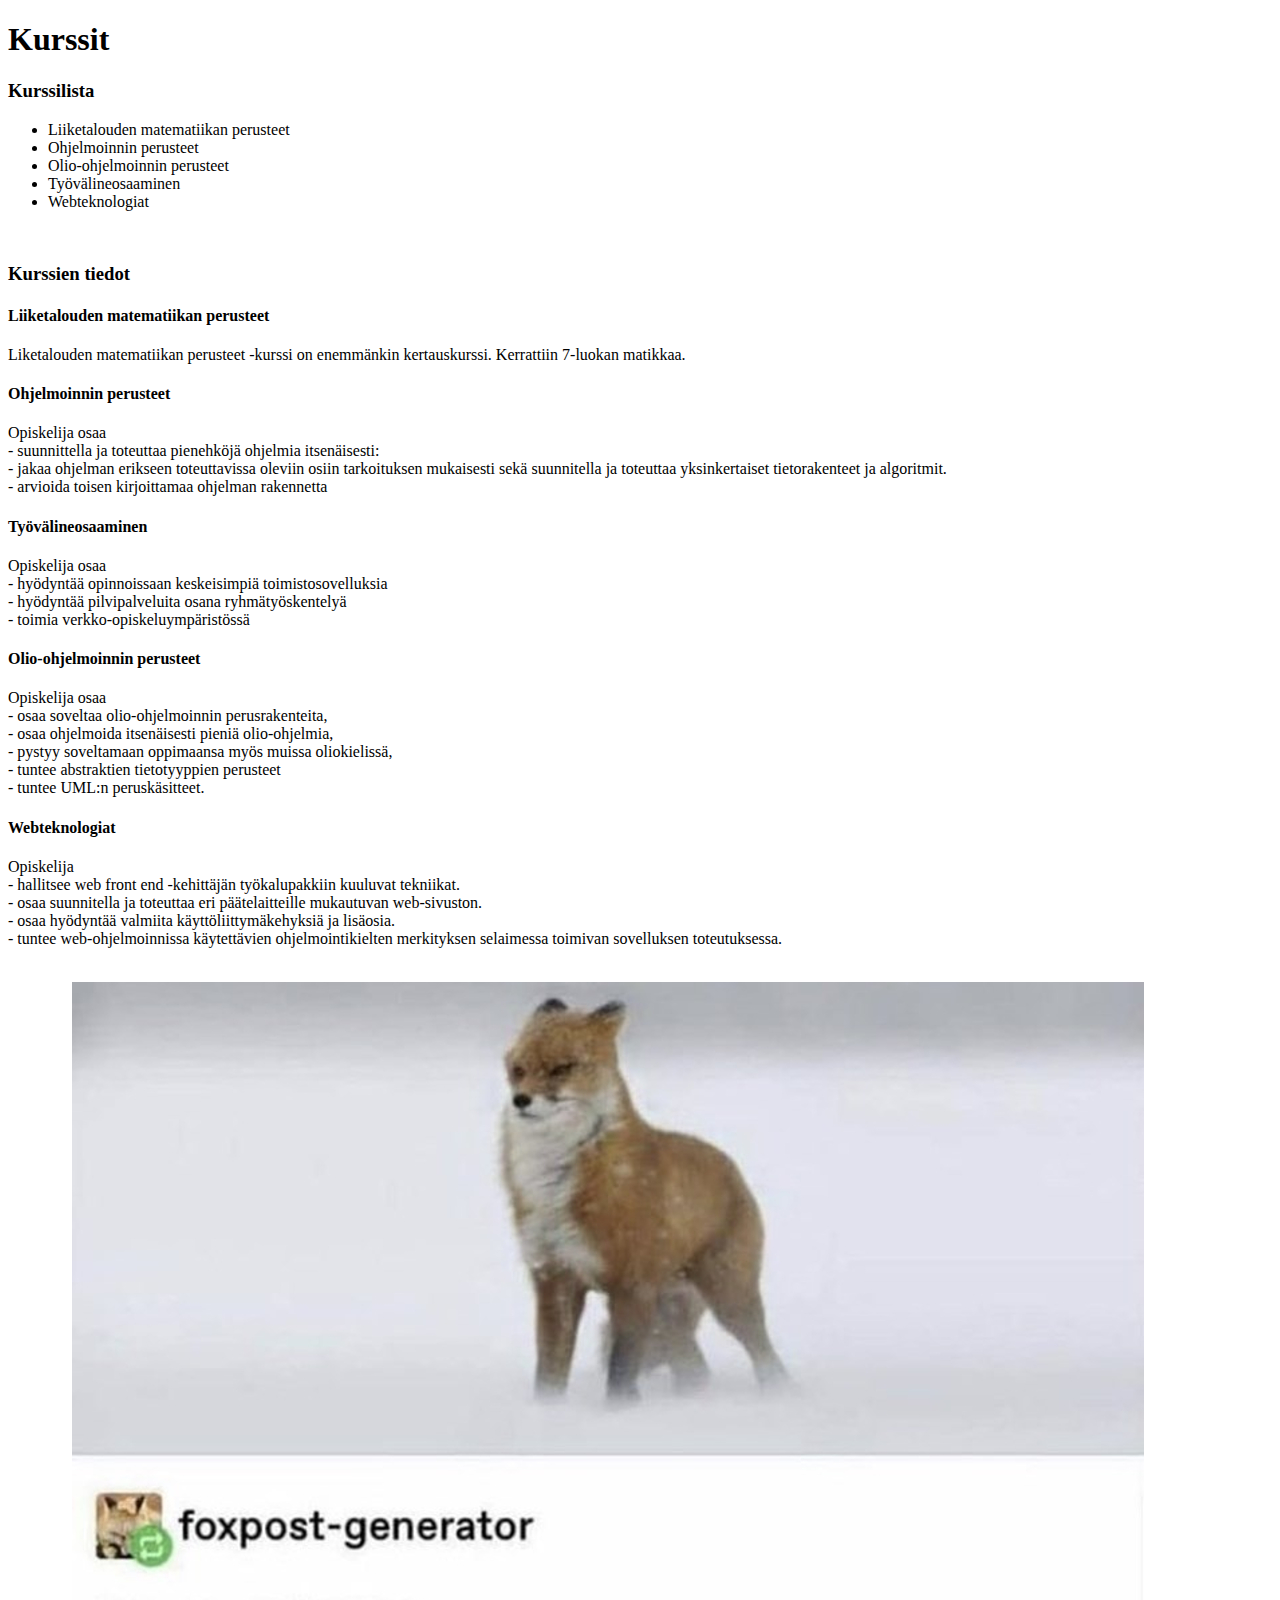
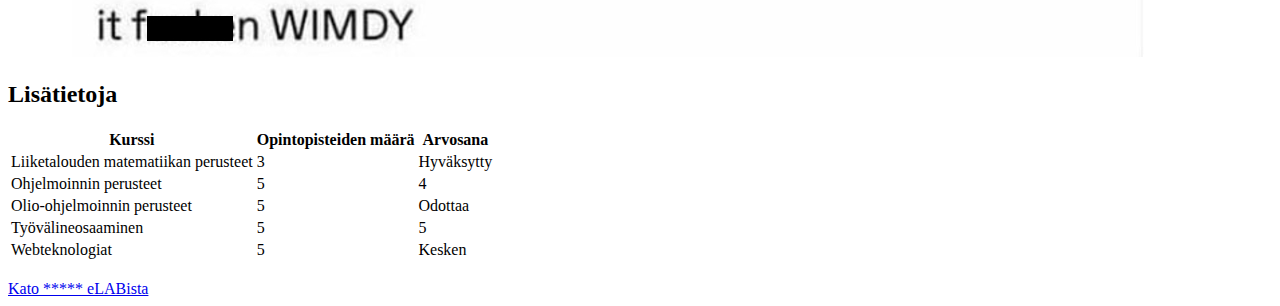
==== HTML/index.html @ 1749f7b0 "Testi push" ====
<!DOCTYPE html>
<html>

<head>
    <title>Kurssit</title>
</head>

<body>
    <header>
        <h1>Kurssit</h1>
    </header>
    <main>
        <h3>Kurssilista</h3>
        <ul>
            <li>Liiketalouden matematiikan perusteet</li>
            <li>Ohjelmoinnin perusteet</li>
            <li>Olio-ohjelmoinnin perusteet</li>
            <li>Työvälineosaaminen</li>
            <li>Webteknologiat</li>
        </ul>
        <br>
        <h3>Kurssien tiedot</h3>
        <h4>Liiketalouden matematiikan perusteet</h4>
        <p>Liketalouden matematiikan perusteet -kurssi on enemmänkin kertauskurssi.
            Kerrattiin 7-luokan matikkaa.</p>
        <h4>Ohjelmoinnin perusteet</h4>
        <p>Opiskelija osaa <br>
            - suunnittella ja toteuttaa pienehköjä ohjelmia itsenäisesti: <br>
            - jakaa ohjelman erikseen toteuttavissa oleviin osiin tarkoituksen mukaisesti sekä suunnitella ja toteuttaa
            yksinkertaiset tietorakenteet ja algoritmit. <br>
            - arvioida toisen kirjoittamaa ohjelman rakennetta <br></p>
        <h4>Työvälineosaaminen</h4>
        <p>
            Opiskelija osaa <br>
            - hyödyntää opinnoissaan keskeisimpiä toimistosovelluksia <br>
            - hyödyntää pilvipalveluita osana ryhmätyöskentelyä <br>
            - toimia verkko-opiskeluympäristössä <br>
        </p>
        <h4>Olio-ohjelmoinnin perusteet</h4>
        <p>Opiskelija osaa <br>
            - osaa soveltaa olio-ohjelmoinnin perusrakenteita, <br>
            - osaa ohjelmoida itsenäisesti pieniä olio-ohjelmia, <br>
            - pystyy soveltamaan oppimaansa myös muissa oliokielissä, <br>
            - tuntee abstraktien tietotyyppien perusteet <br>
            - tuntee UML:n peruskäsitteet.</p>
        <h4>Webteknologiat</h4>
        <p>Opiskelija <br>
            - hallitsee web front end -kehittäjän työkalupakkiin kuuluvat tekniikat. <br>
            - osaa suunnitella ja toteuttaa eri päätelaitteille mukautuvan web-sivuston. <br>
            - osaa hyödyntää valmiita käyttöliittymäkehyksiä ja lisäosia. <br>
            - tuntee web-ohjelmoinnissa käytettävien ohjelmointikielten merkityksen selaimessa toimivan sovelluksen
            toteutuksessa.</p>
        <br>
        <img src="fff.jpg" alt="it f*cken wimdy">
        <br>
        <h2>Lisätietoja</h2>
        <table>
            <tr>
                <th>Kurssi</th>
                <th>Opintopisteiden määrä</th>
                <th>Arvosana</th>
            </tr>
            <tr>
                <td>Liiketalouden matematiikan perusteet</td>
                <td>3</td>
                <td>Hyväksytty</td>
            </tr>
            <tr>
                <td>Ohjelmoinnin perusteet</td>
                <td>5</td>
                <td>4</td>
            </tr>
            <tr>
                <td>Olio-ohjelmoinnin perusteet</td>
                <td>5</td>
                <td>Odottaa</td>
            </tr>
            <tr>
                <td>Työvälineosaaminen</td>
                <td>5</td>
                <td>5</td>
            </tr>
            <tr>
                <td>Webteknologiat</td>
                <td>5</td>
                <td>Kesken</td>
            </tr>
        </table>
    </main>
    <br>
    <footer>
        <a href="https://opinto-opas.lab.fi/fi/68177/fi/68129/LLPRIT22S/year/2022">Kato ***** eLABista</a>
    </footer>
</body>

</html>
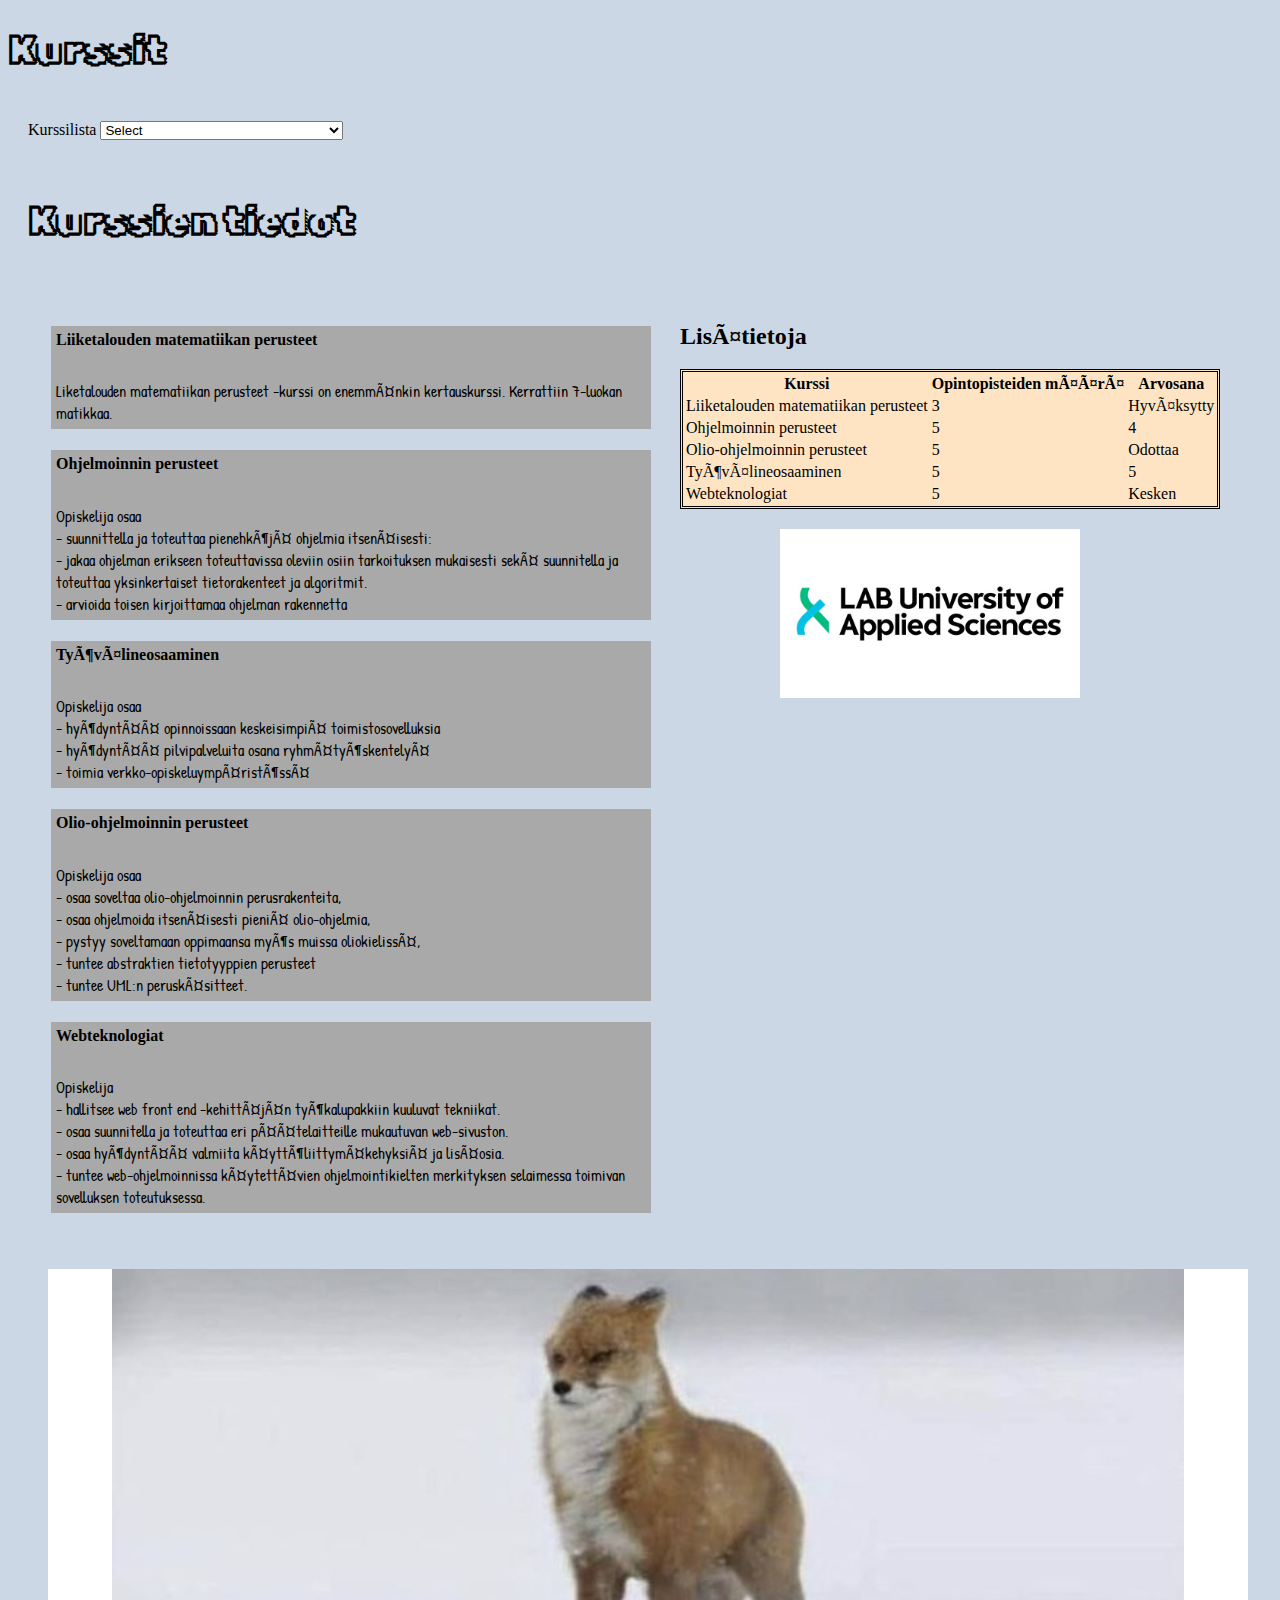
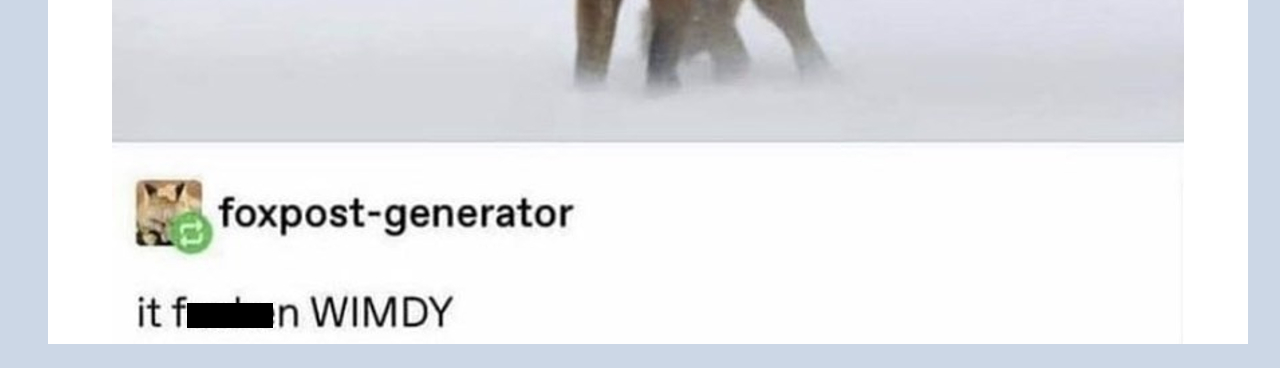
==== commit f9f7965d: "kurssi css" ====
--- a/HTML/index.html
+++ b/HTML/index.html
@@ -3,6 +3,12 @@
 
 <head>
     <title>Kurssit</title>
+    <link href="styles.css" type="text/css" rel="stylesheet" charset="UTF-8">
+    <link rel="preconnect" href="https://fonts.googleapis.com">
+    <link rel="preconnect" href="https://fonts.gstatic.com" crossorigin>
+    <link
+        href="https://fonts.googleapis.com/css2?family=Amatic+SC&family=Patrick+Hand&family=Rubik+Iso&family=Sacramento&family=Shadows+Into+Light&display=swap"
+        rel="stylesheet">
 </head>
 
 <body>
@@ -10,86 +16,122 @@
         <h1>Kurssit</h1>
     </header>
     <main>
-        <h3>Kurssilista</h3>
+        <div class="dropdown">
+            <laber for="dropdown" id="myDropdown">Kurssilista</select>
+                <select id="dropdown" class="dropdown-content">
+                    <option>Select</option>
+                    <option>Liiketalouden matematiikan perusteet</option>
+                    <option>Ohjelmoinnin perusteet</option>
+                    <option>Olio-ohjelmoinnin perusteet</option>
+                    <option>Työvälineosaaminen</option>
+                    <option>Webteknologiat</option>
+                </select>
+        </div>
+        <!-- <h3>Kurssilista</h3> 
         <ul>
             <li>Liiketalouden matematiikan perusteet</li>
             <li>Ohjelmoinnin perusteet</li>
             <li>Olio-ohjelmoinnin perusteet</li>
             <li>Työvälineosaaminen</li>
             <li>Webteknologiat</li>
-        </ul>
+        </ul> -->
         <br>
-        <h3>Kurssien tiedot</h3>
-        <h4>Liiketalouden matematiikan perusteet</h4>
-        <p>Liketalouden matematiikan perusteet -kurssi on enemmänkin kertauskurssi.
-            Kerrattiin 7-luokan matikkaa.</p>
-        <h4>Ohjelmoinnin perusteet</h4>
-        <p>Opiskelija osaa <br>
-            - suunnittella ja toteuttaa pienehköjä ohjelmia itsenäisesti: <br>
-            - jakaa ohjelman erikseen toteuttavissa oleviin osiin tarkoituksen mukaisesti sekä suunnitella ja toteuttaa
-            yksinkertaiset tietorakenteet ja algoritmit. <br>
-            - arvioida toisen kirjoittamaa ohjelman rakennetta <br></p>
-        <h4>Työvälineosaaminen</h4>
-        <p>
-            Opiskelija osaa <br>
-            - hyödyntää opinnoissaan keskeisimpiä toimistosovelluksia <br>
-            - hyödyntää pilvipalveluita osana ryhmätyöskentelyä <br>
-            - toimia verkko-opiskeluympäristössä <br>
-        </p>
-        <h4>Olio-ohjelmoinnin perusteet</h4>
-        <p>Opiskelija osaa <br>
-            - osaa soveltaa olio-ohjelmoinnin perusrakenteita, <br>
-            - osaa ohjelmoida itsenäisesti pieniä olio-ohjelmia, <br>
-            - pystyy soveltamaan oppimaansa myös muissa oliokielissä, <br>
-            - tuntee abstraktien tietotyyppien perusteet <br>
-            - tuntee UML:n peruskäsitteet.</p>
-        <h4>Webteknologiat</h4>
-        <p>Opiskelija <br>
-            - hallitsee web front end -kehittäjän työkalupakkiin kuuluvat tekniikat. <br>
-            - osaa suunnitella ja toteuttaa eri päätelaitteille mukautuvan web-sivuston. <br>
-            - osaa hyödyntää valmiita käyttöliittymäkehyksiä ja lisäosia. <br>
-            - tuntee web-ohjelmoinnissa käytettävien ohjelmointikielten merkityksen selaimessa toimivan sovelluksen
-            toteutuksessa.</p>
+        <div class="float-container">
+            <h3>Kurssien tiedot</h3>
+            <div class="float-child">
+                <div class="courseInfo">
+                    <h4>Liiketalouden matematiikan perusteet</h4>
+                    <p>Liketalouden matematiikan perusteet -kurssi on enemmänkin kertauskurssi.
+                        Kerrattiin 7-luokan matikkaa.</p>
+                </div>
+                <div class="courseInfo">
+                    <h4>Ohjelmoinnin perusteet</h4>
+                    <p>Opiskelija osaa <br>
+                        - suunnittella ja toteuttaa pienehköjä ohjelmia itsenäisesti: <br>
+                        - jakaa ohjelman erikseen toteuttavissa oleviin osiin tarkoituksen mukaisesti sekä suunnitella
+                        ja
+                        toteuttaa
+                        yksinkertaiset tietorakenteet ja algoritmit. <br>
+                        - arvioida toisen kirjoittamaa ohjelman rakennetta <br></p>
+                </div>
+                <div class="courseInfo">
+                    <h4>Työvälineosaaminen</h4>
+                    <p>
+                        Opiskelija osaa <br>
+                        - hyödyntää opinnoissaan keskeisimpiä toimistosovelluksia <br>
+                        - hyödyntää pilvipalveluita osana ryhmätyöskentelyä <br>
+                        - toimia verkko-opiskeluympäristössä <br>
+                    </p>
+                </div>
+                <div class="courseInfo">
+                    <h4>Olio-ohjelmoinnin perusteet</h4>
+                    <p>Opiskelija osaa <br>
+                        - osaa soveltaa olio-ohjelmoinnin perusrakenteita, <br>
+                        - osaa ohjelmoida itsenäisesti pieniä olio-ohjelmia, <br>
+                        - pystyy soveltamaan oppimaansa myös muissa oliokielissä, <br>
+                        - tuntee abstraktien tietotyyppien perusteet <br>
+                        - tuntee UML:n peruskäsitteet.</p>
+                </div>
+                <div class="courseInfo">
+                    <h4>Webteknologiat</h4>
+                    <p>Opiskelija <br>
+                        - hallitsee web front end -kehittäjän työkalupakkiin kuuluvat tekniikat. <br>
+                        - osaa suunnitella ja toteuttaa eri päätelaitteille mukautuvan web-sivuston. <br>
+                        - osaa hyödyntää valmiita käyttöliittymäkehyksiä ja lisäosia. <br>
+                        - tuntee web-ohjelmoinnissa käytettävien ohjelmointikielten merkityksen selaimessa toimivan
+                        sovelluksen
+                        toteutuksessa.</p>
+                </div>
+            </div>
+        </div>
+        <div class="float-child">
+            <img class="wimdy" src="fff.jpg" alt="it f*cken wimdy">
+        </div>
         <br>
-        <img src="fff.jpg" alt="it f*cken wimdy">
-        <br>
-        <h2>Lisätietoja</h2>
-        <table>
-            <tr>
-                <th>Kurssi</th>
-                <th>Opintopisteiden määrä</th>
-                <th>Arvosana</th>
-            </tr>
-            <tr>
-                <td>Liiketalouden matematiikan perusteet</td>
-                <td>3</td>
-                <td>Hyväksytty</td>
-            </tr>
-            <tr>
-                <td>Ohjelmoinnin perusteet</td>
-                <td>5</td>
-                <td>4</td>
-            </tr>
-            <tr>
-                <td>Olio-ohjelmoinnin perusteet</td>
-                <td>5</td>
-                <td>Odottaa</td>
-            </tr>
-            <tr>
-                <td>Työvälineosaaminen</td>
-                <td>5</td>
-                <td>5</td>
-            </tr>
-            <tr>
-                <td>Webteknologiat</td>
-                <td>5</td>
-                <td>Kesken</td>
-            </tr>
-        </table>
+        <div class="more-info">
+            <h2>Lisätietoja</h2>
+            <table>
+                <tr>
+                    <th>Kurssi</th>
+                    <th>Opintopisteiden määrä</th>
+                    <th>Arvosana</th>
+                </tr>
+                <tr>
+                    <td>Liiketalouden matematiikan perusteet</td>
+                    <td>3</td>
+                    <td>Hyväksytty</td>
+                </tr>
+                <tr>
+                    <td>Ohjelmoinnin perusteet</td>
+                    <td>5</td>
+                    <td>4</td>
+                </tr>
+                <tr>
+                    <td>Olio-ohjelmoinnin perusteet</td>
+                    <td>5</td>
+                    <td>Odottaa</td>
+                </tr>
+                <tr>
+                    <td>Työvälineosaaminen</td>
+                    <td>5</td>
+                    <td>5</td>
+                </tr>
+                <tr>
+                    <td>Webteknologiat</td>
+                    <td>5</td>
+                    <td>Kesken</td>
+                </tr>
+            </table>
+            <a href="https://opinto-opas.lab.fi/fi/68177/fi/68129/LLPRIT22S/year/2022"><img src="LAB-790444.jpg"
+                    class="elab"></a>
+        </div>
+
+
+
     </main>
     <br>
     <footer>
-        <a href="https://opinto-opas.lab.fi/fi/68177/fi/68129/LLPRIT22S/year/2022">Kato ***** eLABista</a>
+
     </footer>
 </body>
 
--- a/HTML/styles.css
+++ b/HTML/styles.css
@@ -0,0 +1,60 @@
+body {
+    background-color: #ccd7e6;
+    width: auto;
+}
+
+h3,
+h1 {
+    font-family: 'Rubik Iso', cursive;
+    font-size: 40px;
+}
+
+table {
+    border: 3px;
+    border-style: double;
+    border-color: black;
+    background-color: bisque;
+}
+
+tr {
+    border: 1px solid;
+}
+
+main {
+    padding: 20px;
+}
+
+.float-child {
+    width: 50%;
+    float: left;
+    padding: 20px;
+}
+
+.courseInfo {
+    background-color: darkgray;
+    margin: 3px;
+    width: 600px;
+}
+
+p {
+    font-family: 'Patrick Hand', cursive;
+    padding: 5px;
+    display: flex;
+    flex-direction: column;
+    text-align: start;
+}
+
+h4 {
+    padding: 5px;
+}
+
+.elab {
+    width: 300px;
+    margin-left: 100px;
+    margin-right: auto;
+    margin-top: 20px;
+}
+
+.more-info {
+    ;
+}